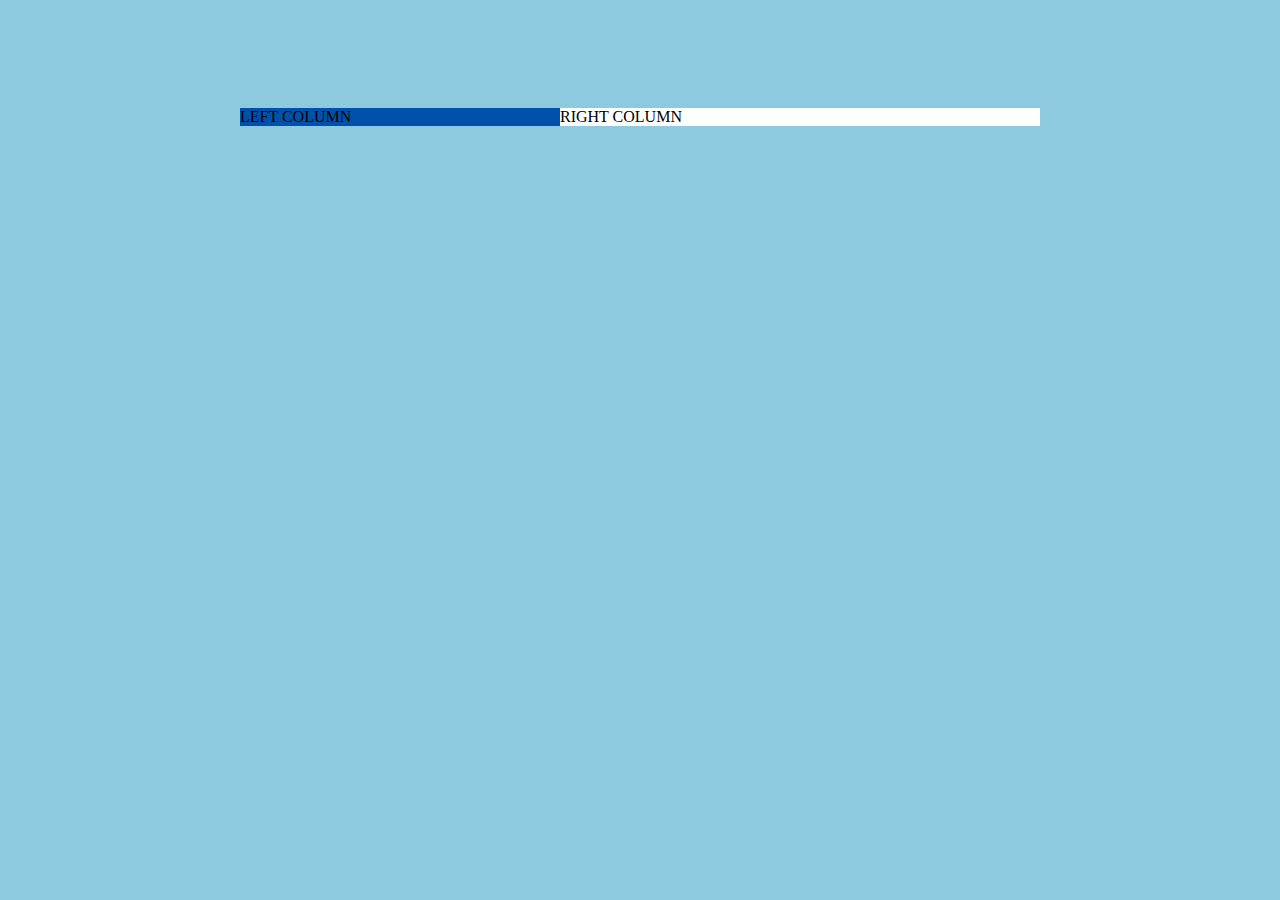
==== index.html @ ce6efb89 "updated html" ====
<!DOCTYPE html>
<html lang="en">

<head>
    <meta charset="UTF-8">
    <meta http-equiv="X-UA-Compatible" content="IE=edge">
    <meta name="viewport" content="width=device-width, initial-scale=1.0">
    <title>Sign up</title>
    <link rel="stylesheet" href="./css/main.css">
</head>

<body>
    <main>
        <div>
            LEFT COLUMN
        </div>
        <div>
            RIGHT COLUMN
        </div>

    </main>
</body>

</html>
---- css/main.css ----
body {
 background-color: #8ecadf;
}

main {
    display: inline-block;
    width: 800px;
    margin-top: 100px;
    margin-left: calc((100% - 800PX) / 2);
    margin-right: calc((100% - 800PX) / 2);
}

div:first-of-type {
    display: inline-block;   
    float: left;
    width: 40%;
    background-color: #0051a9;
}

div:last-of-type {
    display: inline-block;
    float: left;
    width: 60%;
    background-color: #fff;
}
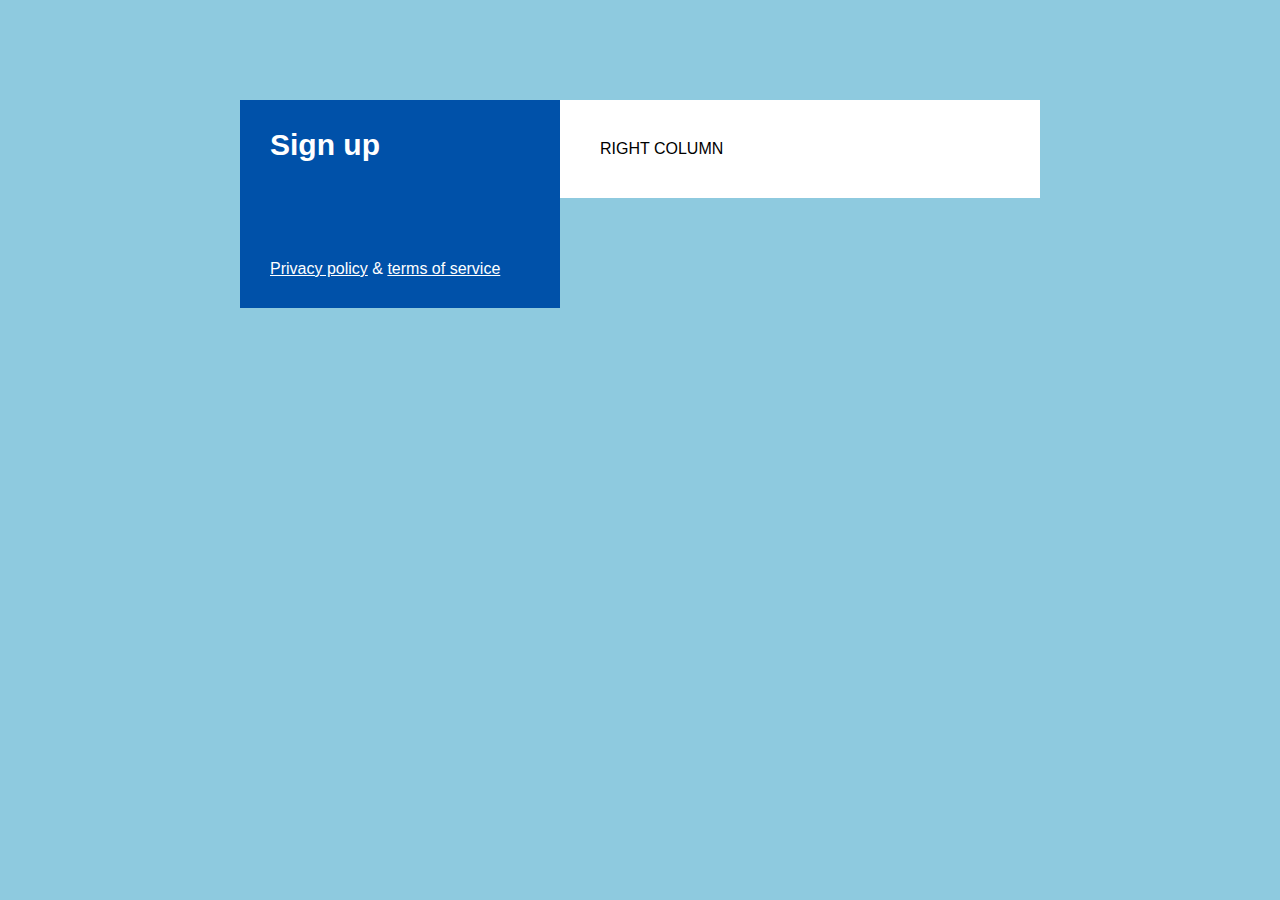
==== commit 48a3f4d3: "updated left column" ====
--- a/index.html
+++ b/index.html
@@ -10,13 +10,18 @@
 </head>
 
 <body>
-    <main>
-        <div>
-            LEFT COLUMN
+    <main class="container">
+        <div class="left-column">
+            <h1 class="main-title">Sign up</h1>
+            <div class="bottom-links">
+                <a href="#" class="link">Privacy policy</a>
+                <span class="symbol">&amp;</span>
+                <a href="#" class="link">terms of service</a>
+            </div>
         </div>
-        <div>
-            RIGHT COLUMN
-        </div>
+            <div class="right-column">
+                RIGHT COLUMN
+            </div>
 
     </main>
 </body>
--- a/css/main.css
+++ b/css/main.css
@@ -1,8 +1,19 @@
+body,
+body * {
+    margin: 0;
+    padding: 0;
+    vertical-align: top;
+    box-sizing: border-box;
+    font-family: 'Gill Sans', 'Gill Sans MT', Calibri, 'Trebuchet MS', sans-serif;
+
+}
+
+
 body {
  background-color: #8ecadf;
 }
 
-main {
+.container {
     display: inline-block;
     width: 800px;
     margin-top: 100px;
@@ -10,16 +21,39 @@
     margin-right: calc((100% - 800PX) / 2);
 }
 
-div:first-of-type {
+.left-column {
     display: inline-block;   
     float: left;
+    padding: 30px;
     width: 40%;
     background-color: #0051a9;
+
 }
 
-div:last-of-type {
+.main-title {
+   margin-bottom: 100px;
+    font-size: 30px;
+    line-height: 30px;
+    color: #fff;
+}
+
+.bottom-links {
+
+}
+
+.link {
+    color: #fff;
+}
+
+.symbol {
+    color: #fff;
+}
+
+.right-column {
     display: inline-block;
     float: left;
+    padding: 40px;
     width: 60%;
     background-color: #fff;
+
 }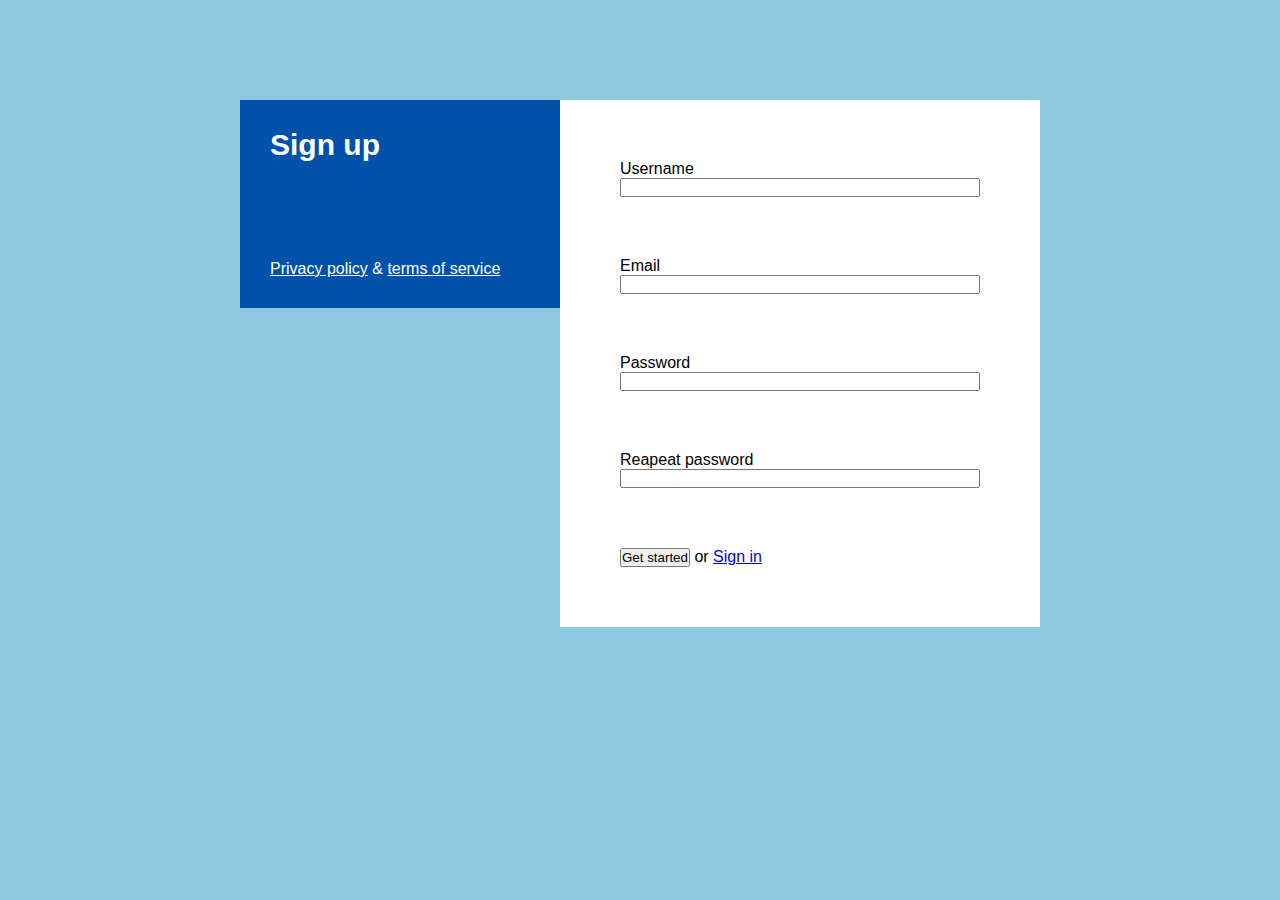
==== commit ee42695c: "Initial form HTML #8" ====
--- a/index.html
+++ b/index.html
@@ -18,9 +18,32 @@
                 <span class="symbol">&amp;</span>
                 <a href="#" class="link">terms of service</a>
             </div>
+            
         </div>
             <div class="right-column">
-                RIGHT COLUMN
+                <form class="form">
+                    <div class="form-row">
+                        <label for="sernam">Username</label>
+                        <input type="text" name="" id="">
+                    </div>
+                    <div class="form-row">
+                        <label for="">Email</label>
+                        <input type="text" name="" id="">
+                    </div>
+                    <div class="form-row">
+                        <label for="">Password</label>
+                        <input type="text" name="" id="">
+                    </div>
+                    <div class="form-row">
+                        <label for="">Reapeat password</label>
+                        <input type="text" name="" id="">
+                    </div>
+                    <div class="form-row">
+                        <button type="submit">Get started</button>
+                        <span>or</span>
+                        <a href="#">Sign in</a>
+                    </div>
+                </form>
             </div>
 
     </main>
--- a/css/main.css
+++ b/css/main.css
@@ -7,7 +7,6 @@
     font-family: 'Gill Sans', 'Gill Sans MT', Calibri, 'Trebuchet MS', sans-serif;
 
 }
-
 
 body {
  background-color: #8ecadf;
@@ -31,14 +30,15 @@
 }
 
 .main-title {
-   margin-bottom: 100px;
+    margin-bottom: 100px;
+    width: 100%;
     font-size: 30px;
     line-height: 30px;
     color: #fff;
 }
 
 .bottom-links {
-
+    display: inline-block;
 }
 
 .link {
@@ -52,8 +52,39 @@
 .right-column {
     display: inline-block;
     float: left;
-    padding: 40px;
+    padding: 60px;
     width: 60%;
     background-color: #fff;
 
+}
+
+.form {
+    display: inline-block;
+    width: 100%;
+    
+}
+
+.form {
+
+}
+
+.form > .form-row {
+    display: inline-block;
+    width: 100%;
+    margin-bottom: 60px;
+}
+
+
+.form > .form-row:last-of-type {
+margin-bottom: 0;
+}
+
+.form > .form-row > label {
+    display: inline-block;
+    width: 100%;
+}
+
+.form > .form-row > input {
+    display: inline-block;
+    width: 100%;
 }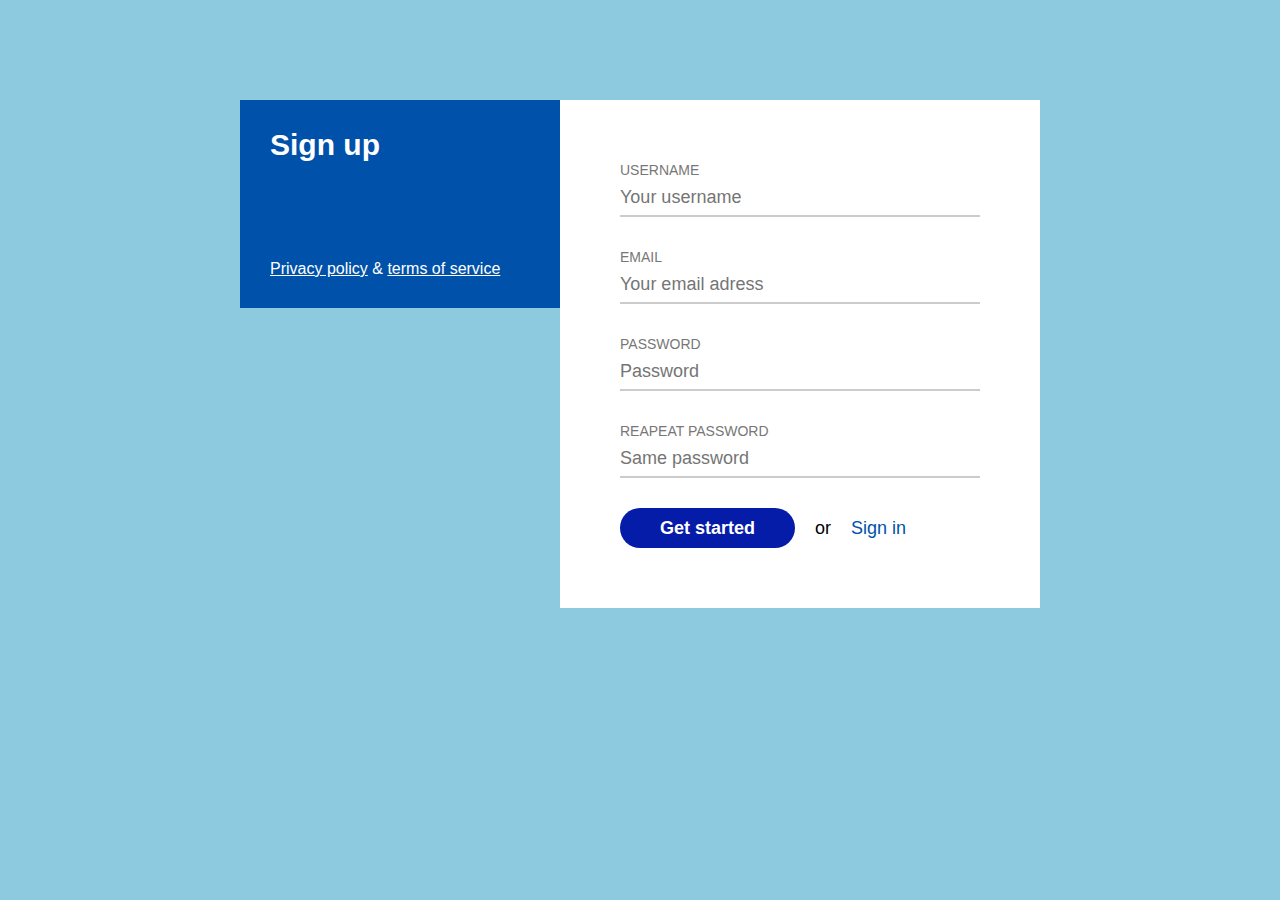
==== commit c84d51bf: "ended form #4" ====
--- a/index.html
+++ b/index.html
@@ -23,20 +23,20 @@
             <div class="right-column">
                 <form class="form">
                     <div class="form-row">
-                        <label for="sernam">Username</label>
-                        <input type="text" name="" id="">
+                        <label for="username">Username</label>
+                        <input id="username" type="text" placeholder="Your username" required>
                     </div>
                     <div class="form-row">
-                        <label for="">Email</label>
-                        <input type="text" name="" id="">
+                        <label for="email">Email</label>
+                        <input id="email" type="email" required placeholder="Your email adress">
                     </div>
                     <div class="form-row">
-                        <label for="">Password</label>
-                        <input type="text" name="" id="">
+                        <label for="pass">Password</label>
+                        <input id="pass" type="password" required placeholder="Password">
                     </div>
                     <div class="form-row">
-                        <label for="">Reapeat password</label>
-                        <input type="text" name="" id="">
+                        <label for="re-pass">Reapeat password</label>
+                        <input id="re-pass" type="password" required placeholder="Same password">
                     </div>
                     <div class="form-row">
                         <button type="submit">Get started</button>
--- a/css/main.css
+++ b/css/main.css
@@ -20,8 +20,7 @@
     margin-right: calc((100% - 800PX) / 2);
 }
 
-.left-column {
-    display: inline-block;   
+.left-column {  
     float: left;
     padding: 30px;
     width: 40%;
@@ -50,7 +49,6 @@
 }
 
 .right-column {
-    display: inline-block;
     float: left;
     padding: 60px;
     width: 60%;
@@ -64,14 +62,10 @@
     
 }
 
-.form {
-
-}
-
 .form > .form-row {
     display: inline-block;
     width: 100%;
-    margin-bottom: 60px;
+    margin-bottom: 30px;
 }
 
 
@@ -82,9 +76,55 @@
 .form > .form-row > label {
     display: inline-block;
     width: 100%;
+    font-size: 14px;
+    line-height: 20px;
+    color: #777;
+    text-transform: uppercase;
 }
 
 .form > .form-row > input {
     display: inline-block;
     width: 100%;
+    line-height: 35px;
+    font-size: 18px;
+    border: none;
+    border-bottom: 2px solid #ccc;
+}
+.form > .form-row > input:focus {
+background-color: lightgoldenrodyellow;
+outline: 2px dashed red;
+}
+
+.form > .form-row > button {
+    float: left;
+    padding: 10px;
+    padding-left: 40px;
+    padding-right: 40px;
+    line-height: 20px;
+    font-size: 18px;
+    font-weight: bold;
+    background-color: #051ca9;
+    color: white;
+    border: none;
+    border-radius: 20px;
+    cursor: pointer;
+}
+.form > .form-row > span {
+    padding: 10px;
+    line-height: 20px;
+    font-size: 18px;
+    float: left;
+    margin-left: 10px;
+}
+.form > .form-row > a {
+    padding: 10px;
+    line-height: 20px;
+    font-size: 18px;
+    float: left;
+    color: #0051a9;
+    text-decoration: none;
+}
+
+.form > .form-row > a:hover {
+    text-decoration: underline;
 }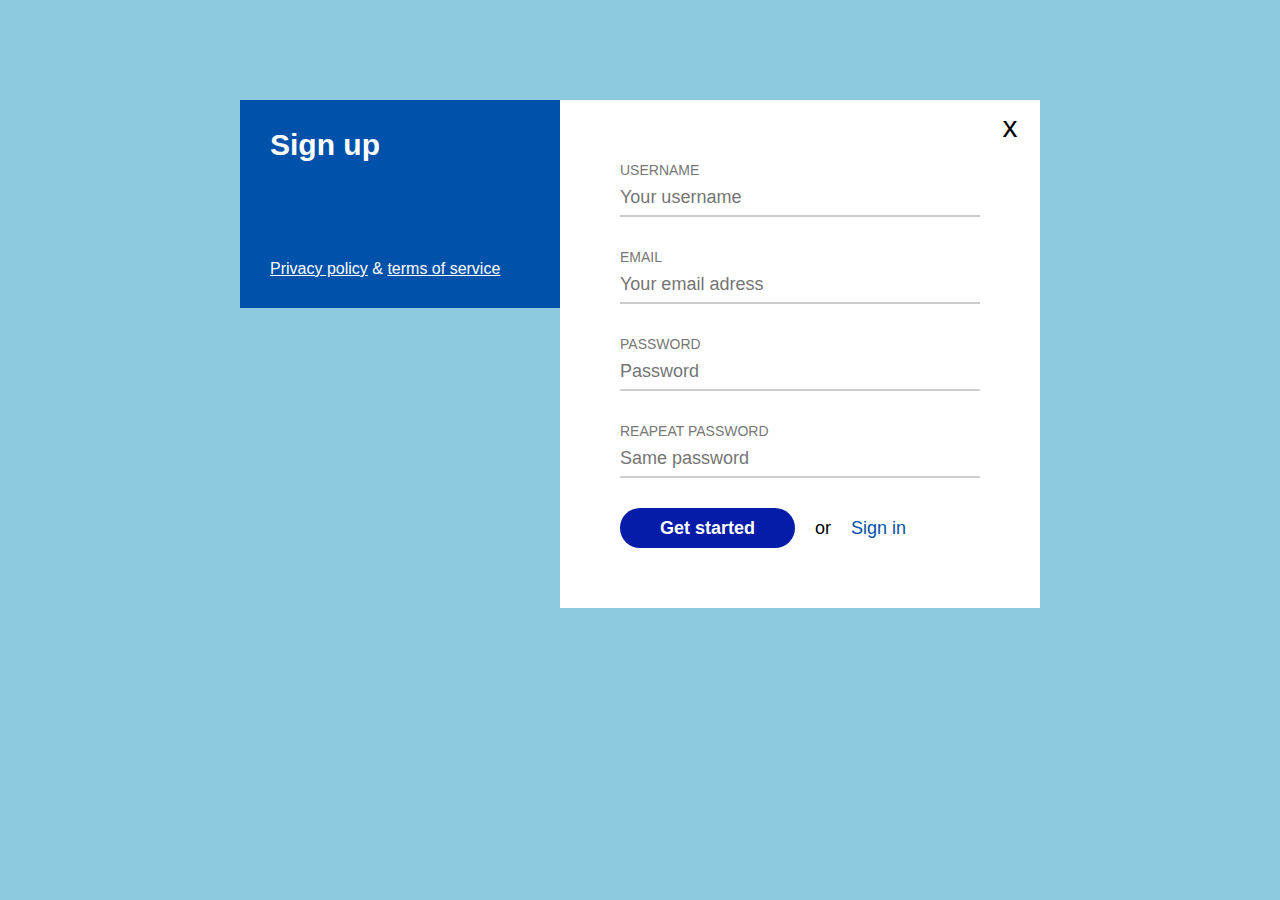
==== commit a5690903: "Close element positioning #7" ====
--- a/index.html
+++ b/index.html
@@ -21,6 +21,7 @@
             
         </div>
             <div class="right-column">
+                <div class="close">x</div>
                 <form class="form">
                     <div class="form-row">
                         <label for="username">Username</label>
--- a/css/main.css
+++ b/css/main.css
@@ -53,9 +53,22 @@
     padding: 60px;
     width: 60%;
     background-color: #fff;
-
+    
+    position: relative;
 }
 
+.close {
+    display: inline-block;
+    width: 60px;
+    height: 60px;
+    text-align: center;
+    line-height: 54px;
+    font-size: 30px;
+
+    position: absolute;
+    top: 0;
+    right: 0;
+}
 .form {
     display: inline-block;
     width: 100%;
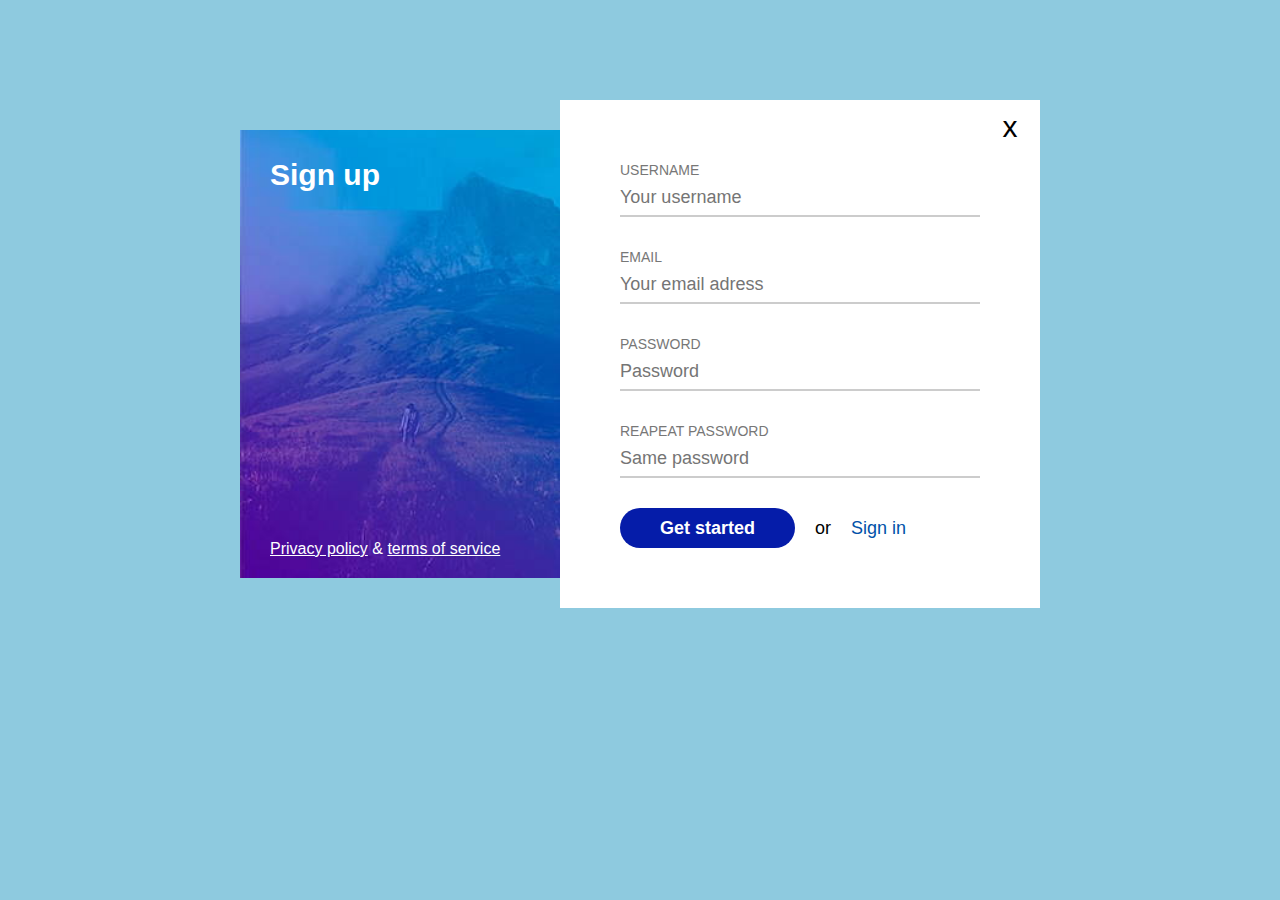
==== commit 312d0f56: "Background iamge" ====
--- a/index.html
+++ b/index.html
@@ -18,8 +18,8 @@
                 <span class="symbol">&amp;</span>
                 <a href="#" class="link">terms of service</a>
             </div>
-            
         </div>
+        
             <div class="right-column">
                 <div class="close">x</div>
                 <form class="form">
--- a/css/main.css
+++ b/css/main.css
@@ -8,12 +8,15 @@
 
 }
 
+
+
 body {
  background-color: #8ecadf;
 }
 
 .container {
     display: inline-block;
+    position: relative;
     width: 800px;
     margin-top: 100px;
     margin-left: calc((100% - 800PX) / 2);
@@ -21,15 +24,25 @@
 }
 
 .left-column {  
-    float: left;
+    display: inline-block;
     padding: 30px;
     width: 40%;
     background-color: #0051a9;
+    background-image: url("../images/leftcolumn.jpg");
+    background-repeat: no-repeat;
+    background-size: cover;
+    background-position: bottom center; 
 
+    position: absolute;
+    top: 30px;
+    bottom: 30px;
+    left: 0;
+    
+    
 }
 
 .main-title {
-    margin-bottom: 100px;
+    
     width: 100%;
     font-size: 30px;
     line-height: 30px;
@@ -38,6 +51,11 @@
 
 .bottom-links {
     display: inline-block;
+    position: absolute;
+    bottom: 20px;
+    left: 30px;
+    right: 30px;
+
 }
 
 .link {
@@ -49,7 +67,7 @@
 }
 
 .right-column {
-    float: left;
+    float: right;
     padding: 60px;
     width: 60%;
     background-color: #fff;
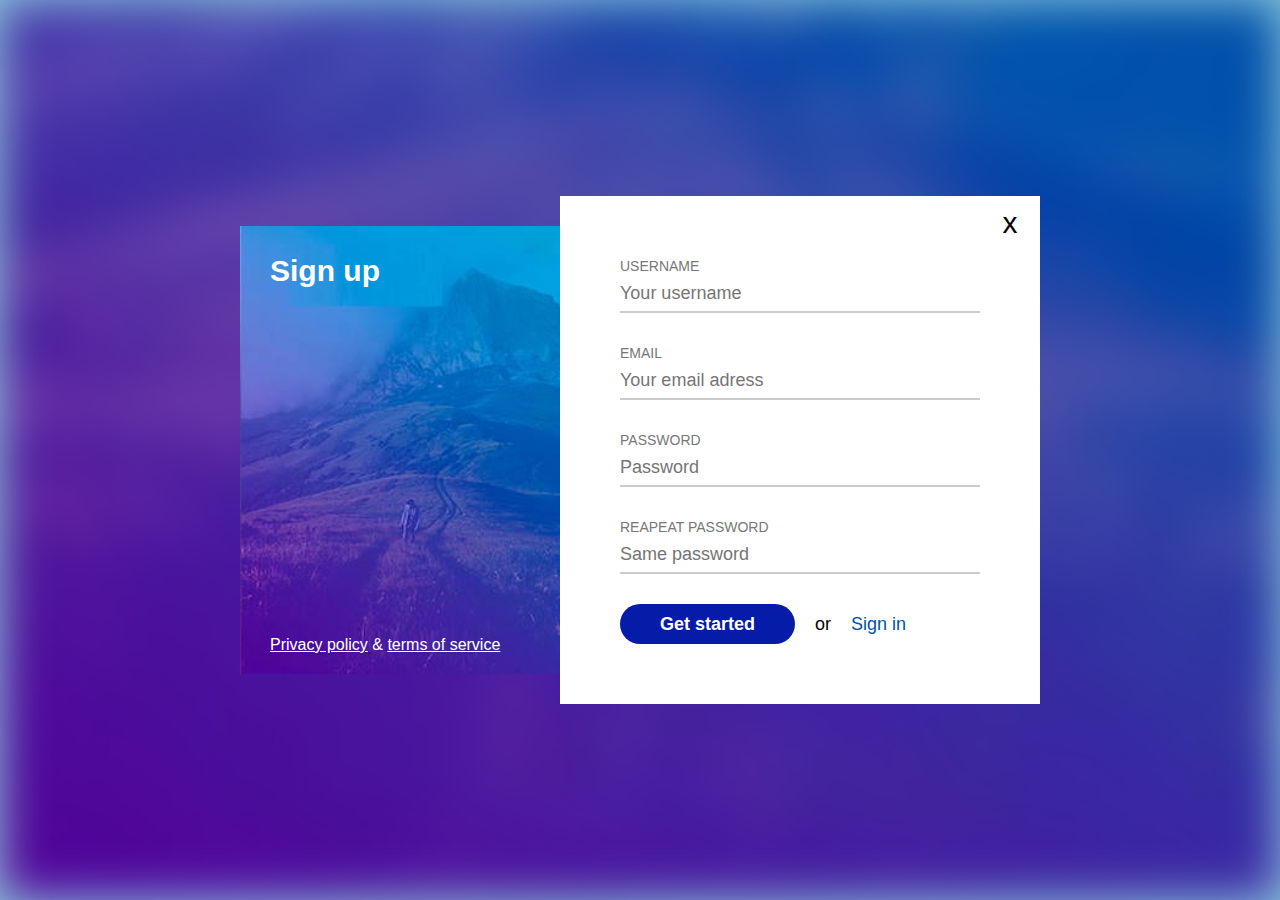
==== commit c69375bd: "center and background blur" ====
--- a/index.html
+++ b/index.html
@@ -10,6 +10,7 @@
 </head>
 
 <body>
+    <div class="background"></div>
     <main class="container">
         <div class="left-column">
             <h1 class="main-title">Sign up</h1>
--- a/css/main.css
+++ b/css/main.css
@@ -11,16 +11,30 @@
 
 
 body {
- background-color: #8ecadf;
+    height: 100vh;
+    background-color: #8ecadf;
+    position: relative;
+    
+}
+
+.background {
+    display: inline-block;
+    width: 100%;
+    height: 100%;
+    background-image: url("../images/leftcolumn.jpg");
+    background-repeat: no-repeat;
+    background-size: cover;
+    background-position: bottom center; 
+    filter: blur(24px);
 }
 
 .container {
     display: inline-block;
-    position: relative;
     width: 800px;
-    margin-top: 100px;
-    margin-left: calc((100% - 800PX) / 2);
-    margin-right: calc((100% - 800PX) / 2);
+    position: absolute;
+    top: 50%;
+    left: 50%;
+    transform: translate(-50%, -50%);
 }
 
 .left-column {  
